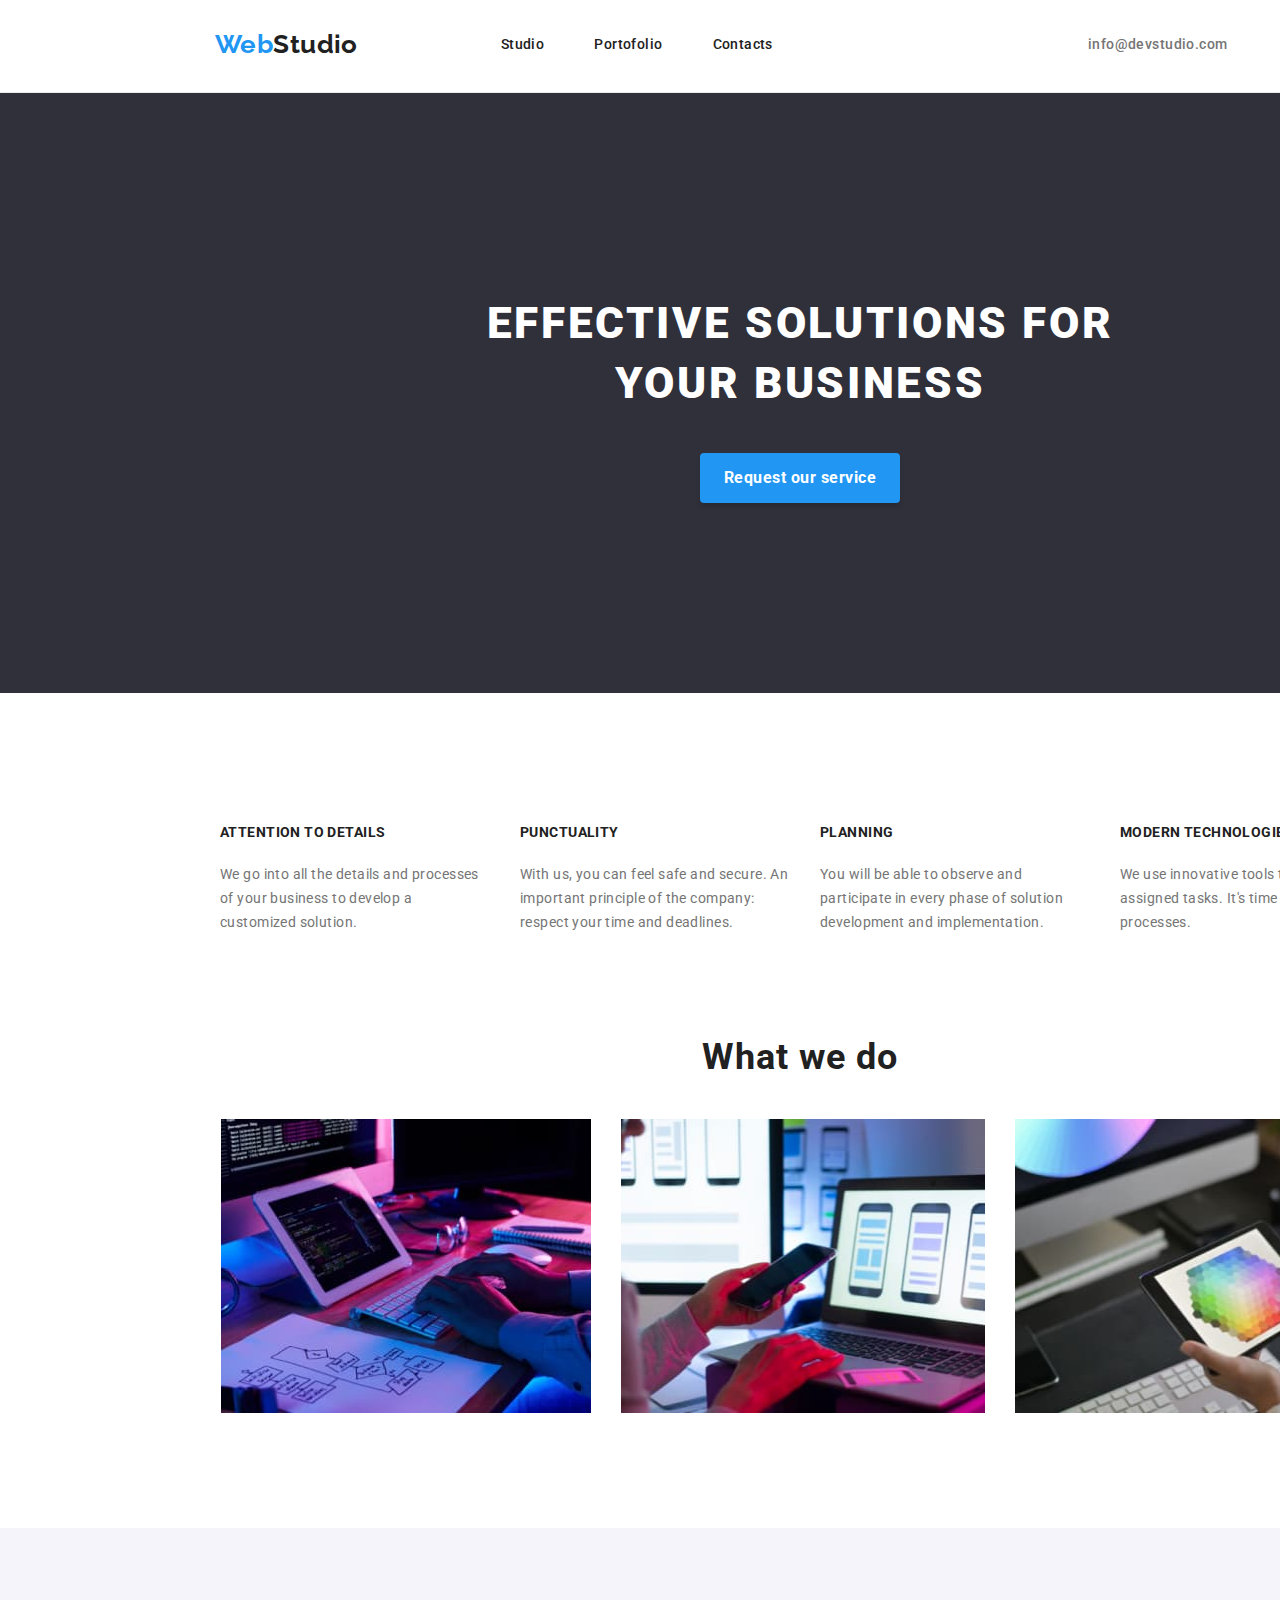
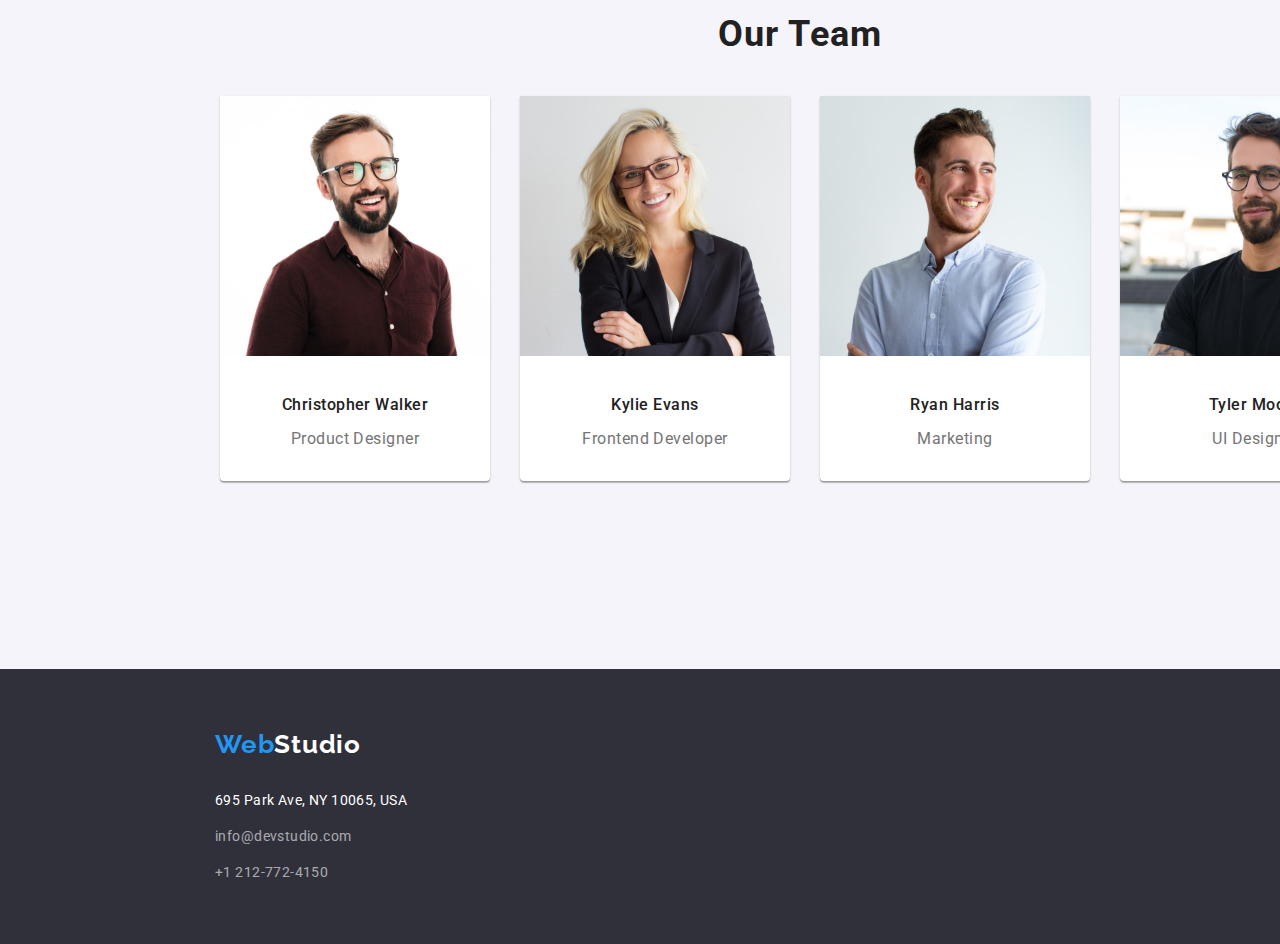
==== index.html @ ba63d9e7 "modificari finale" ====
<!DOCTYPE html>
<html lang="en">
  <head>
    <meta charset="UTF-8" />
    <meta http-equiv="X-UA-Compatible" content="IE=edge" />
    <meta name="viewport" content="width=device-width, initial-scale=1.0" />
    <title>WebStudio</title>
    <link
      rel="stylesheet"
      href="https://cdnjs.cloudflare.com/ajax/libs/modern-normalize/1.0.0/modern-normalize.min.css"
    />
    <link rel="stylesheet" href="css/styles.css" />
  </head>
  <style>
    ul {
      list-style-type: none;
    }
    li {
      list-style-type: none;
    }
  </style>
  <body>
    <header class="global-header">
      <div class="container">
        <nav class="main-navigation">
          <ul class="section-header">
            <li>
              <a class="logo" href="index.html"><span>Web</span>Studio</a>
            </li>

            <li><a href="index.html">Studio</a></li>

            <li>
              <a
                href="portofolio.html"
                link="http://127.0.0.1:5500/portofolio.html"
                >Portofolio</a
              >
            </li>
            <li>
              <a href="contacts.html">Contacts</a>
            </li>
          </ul>

          <ul class="contact-section">
            <li>
              <a class="mail" href="mailto:info@devstudio.com"
                >info@devstudio.com</a
              >
            </li>
            <li>
              <a class="telephone" href="tel:12127724150">+1 212-772-4150</a>
            </li>
          </ul>
        </nav>
      </div>
    </header>
    <main>
      <section class="section hero-section">
        <div class="container">
          <h1 class="header-title">EFFECTIVE SOLUTIONS FOR YOUR BUSINESS</h1>
          <button class="btn" type="button">Request our service</button>
        </div>
      </section>
      <section class="section">
        <div class="container">
          <ul class="section-items">
            <li class="item">
              <h4 class="item-title">ATTENTION TO DETAILS</h4>
              <p class="item-text">
                We go into all the details and processes of your business to
                develop a customized solution.
              </p>
            </li>
            <li class="item">
              <h4 class="item-title">PUNCTUALITY</h4>
              <p class="item-text">
                With us, you can feel safe and secure. An important principle of
                the company: respect your time and deadlines.
              </p>
            </li>
            <li class="item">
              <h4 class="item-title">PLANNING</h4>
              <p class="item-text">
                You will be able to observe and participate in every phase of
                solution development and implementation.
              </p>
            </li>
            <li class="item">
              <h4 class="item-title">MODERN TECHNOLOGIES</h4>
              <p class="item-text">
                We use innovative tools to solve assigned tasks. It's time to
                simplify work processes.
              </p>
            </li>
          </ul>

          <h2 class="main-section-title">What we do</h2>
          <ul class="section-pictures">
            <li>
              <img
                src="./images/tablet.jpg"
                alt="tablet coding"
                width="370px"
                height="294px"
              />
            </li>
            <li>
              <img
                class="project-images"
                src="./images/laptop.jpg"
                alt="laptop work"
                width="370px"
                height="294px"
              />
            </li>
            <li>
              <img
                class="project-images"
                src="./images/colors.jpg"
                alt="tablet colors"
                width="370px"
                height="294px"
              />
            </li>
          </ul>
        </div>
      </section>
      <section class="section section-team">
        <div class="container">
          <h2 class="main-section-title team-title">Our Team</h2>
          <ul class="cards">
            <li>
              <div class="card">
                <img class="team-pictures" src="./images/Christopher.jpg"
                alt="team member" width: 270px height: 260px;/>

                <h4 class="card-title">Christopher Walker</h4>
                <p class="card-text">Product Designer</p>
              </div>
            </li>
            <li>
              <div class="card">
                <img class="team-pictures" src="./images/Kylie.jpg" alt="team
                member" width: 270px height: 260px; />

                <h4 class="card-title">Kylie Evans</h4>
                <p class="card-text">Frontend Developer</p>
              </div>
            </li>
            <li>
              <div class="card">
                <img class="team-pictures" src="./images/Ryan.jpg" alt="team
                member" width: 270px height: 260px;/>

                <h4 class="card-title">Ryan Harris</h4>
                <p class="card-text">Marketing</p>
              </div>
            </li>
            <li>
              <div class="card">
                <img class="team-pictures" src="./images/Tyler.jpg" alt="team
                member" width: 270px height: 260px; />

                <h4 class="card-title">Tyler Moore</h4>
                <p class="card-text">UI Designer</p>
              </div>
            </li>
          </ul>
        </div>
      </section>
    </main>
    <footer>
      <div class="container footer-container">
        <a class="footer-logo" href="index.html"><span>Web</span>Studio</a>
        <address class="footer-address">
          695 Park Ave, NY 10065, USA <br />
          <a class="footer-section" href="mailto:info@devstudio.com"
            >info@devstudio.com</a
          >
          <a class="footer-section" href="tel:12127724150">+1 212-772-4150</a>
        </address>
      </div>
    </footer>
  </body>
</html>
---- css/styles.css ----
@import url(https://fonts.googleapis.com/css2?family=Raleway:wght@700&family=Roboto:wght@400;500;700;900&display=swap);
:root {
  --link-color: #2196f3;
  --text-color: #ffffff;
  --heading-color: #212121;
  --alternative-color: #2f303a;
  --text-font-family: "Roboto", sans-serif;
  --logo-font-family: "Raleway", sans-serif;
}

.global-header {
  display: flex;
  border-bottom: 1px solid #ececec;
}

header,
body,
footer {
  width: 1600px;
}

*,
::after,
::before {
  box-sizing: border-box;
}

.container {
  width: 1600px;
  margin: auto;
}

.container-flex {
  display: flex;
  justify-content: center;
  margin-top: 94px;
  margin-bottom: 50px;
}

.section {
  padding-top: 94px;
  padding-bottom: 94px;
}

.section-header {
  display: flex;
  margin-right: 385px;
  font-weight: 500;
  margin-top: 32px;
  margin-bottom: 32px;
}

.header-elements {
  margin-top: 32px;
  margin-bottom: 32px;
}

.mail {
  font-family: "Roboto";
  font-style: normal;
  font-weight: 500;
  font-size: 14px;
  color: #757575;
  margin-left: -160px;
}

.telephone {
  font-family: "Roboto";
  font-style: normal;
  font-weight: 500;
  font-size: 14px;
  color: #757575;
}

.section-header li {
  margin-right: 50px;
}

.main-navigation {
  display: flex;
}

.contact-section {
  display: flex;
  font-size: 14px;
  margin-top: 32px;
  margin-bottom: 32px;
}

.contact-section li {
  margin-right: 40px;
}

.logo {
  color: var(--heading-color);
  font-family: var(--logo-font-family);
  font-weight: 700;
  font-size: 26px;
  margin-right: 93px;
  margin-top: 24px;
  margin-bottom: 25px;
  margin-left: 175px;
}

span {
  color: var(--link-color);
}

.section-items {
  display: flex;
  justify-content: center;
  align-items: center;
  padding-left: 40px;
}

.item {
  margin-right: 30px;
}

.item-title {
  font-family: "Roboto";
  font-style: normal;
  font-weight: 700;
  font-size: 14px;
  letter-spacing: 0.03em;
  text-transform: uppercase;
}

.item-text {
  font-family: "Roboto";
  font-style: normal;
  font-weight: 400;
  font-size: 14px;
  letter-spacing: 0.03em;
  width: 270px;
  height: 75px;
}

.section-pictures {
  display: flex;
  justify-content: center;
  align-items: center;
  margin-top: 50px;
  padding-left: 30px;
}

.section-pictures li {
  margin-right: 30px;
}

.main-section-title {
  text-align: center;
  font-weight: 700;
  font-size: 36px;
  letter-spacing: 0.03em;
  margin-top: 94px;
}

.section-team {
  background-color: #f5f4fa;
}

.hero-section {
  background-color: var(--alternative-color);
  font-family: var(--text-font-family);
  font-style: normal;
  color: var(--text-color);
  margin: 0;
  height: 600px;
}

.header-title {
  display: flex;
  justify-content: center;
  font-weight: 900;
  font-size: 44px;
  line-height: 60px;
  text-align: center;
  letter-spacing: 0.06em;
  text-transform: uppercase;
  margin: 106px 452px 0px 452px;
}

.btn {
  font-family: var(--text-font-family);
  background-color: var(--link-color);
  color: var(--text-color);
  font-size: 16px;
  font-weight: 700;
  cursor: pointer;
  box-shadow: 0px 4px 4px rgba(0, 0, 0, 0.15);
  border-radius: 4px;
  width: 200px;
  height: 50px;
  margin: 40px auto 210px 700px;
}
body {
  font-family: var(--text-font-family);
  font-weight: 500;
  font-size: 14px;
  line-height: 24px;
  color: #757575;
  letter-spacing: 0.03em;
}

.team-title {
  padding-bottom: 50px;
  margin: 0;
}

.card {
  background-color: white;
  box-shadow: 0px 1px 3px rgba(0, 0, 0, 0.12), 0px 1px 1px rgba(0, 0, 0, 0.14),
    0px 2px 1px rgba(0, 0, 0, 0.2);
  border-radius: 0px 0px 4px 4px;
  margin-right: 30px;
  margin-bottom: 94px;
}

.card-portofolio {
  background: #ffffff;
  border: 1px solid #eeeeee;
  width: 370px;
  height: 404px;
  margin-right: 30px;
  margin-bottom: 30px;
}

.project-images {
  width: 364px;
  height: 294px;
  left: 615px;
  top: 262px;
}
.card-title {
  display: flex;
  justify-content: center;
  margin-top: 30px;
  margin-bottom: 0;
  font-size: 16px;
  letter-spacing: 0.03em;
  font-weight: 500;
}

.card-title-portofolio {
  font-family: "Roboto";
  font-style: normal;
  font-weight: 700;
  font-size: 18px;
  letter-spacing: 0.06em;
  color: #212121;
  margin: 20px 24px 4px;
}

.card-text {
  display: flex;
  justify-content: center;
  padding-bottom: 30px;
  margin-top: 10px;
  font-size: 16px;
  letter-spacing: 0.03em;
  font-weight: 400;
}

.card-text-portofolio {
  margin-bottom: 20px;
  font-size: 16px;
  margin-top: 0;
  margin-left: 24px;
  margin-right: 24px;
}

.cards {
  display: flex;
  justify-content: center;
  margin: 0;
}

.cards-portofolio {
  display: flex;
  justify-content: center;
  flex-wrap: wrap;
  margin-bottom: 64px;
}

h2 {
  color: #212121;
  font: "Roboto";
  font-weight: 700;
  letter-spacing: 0.03em;
  font-size: 36px;
}

h4 {
  font-size: 18px;
  letter-spacing: 0.06em;
  color: var(--heading-color);
}

a {
  color: var(--heading-color);
  text-decoration: none;
}

a:hover {
  color: var(--link-color);
}

.footer-container {
  background-color: var(--alternative-color);
  color: var(--text-color);
  font-family: var(--text-font-family);
  font-style: normal;
}
footer {
  background-color: var(--alternative-color);
}
.footer-logo {
  color: var(--text-color);
  font-family: var(--logo-font-family);
  font-size: 26px;
  font-weight: 700;
  line-height: 31px;
  letter-spacing: 0.03em;
  margin-left: 215px;
  display: flex;
  padding-top: 60px;
  padding-bottom: 28px;
}

.address:focus {
  color: var(--link-color);
}

.footer-address {
  margin-left: 215px;
  font-family: "Roboto";
  font-style: normal;
  font-weight: 400;
  padding-bottom: 60px;
}

.footer-section {
  font-family: var(--text-font-family);
  font-style: normal;
  font-size: 14px;
  font-weight: 400;
  letter-spacing: 0.03em;
  color: rgba(255, 255, 255, 0.6);
  display: flex;
  margin-top: 12px;
}

.vector {
  padding-left: 40px;
}

button li {
  margin-right: 8px;
}

button {
  cursor: pointer;
  width: 96px;
  height: 38px;
  font-family: "Roboto";
  font-style: normal;
  font-weight: 500;
  font-size: 16px;
  text-align: center;
  letter-spacing: 0.03em;
  border: 0;
  color: #212121;
  background: #f5f4fa;
  border-radius: 4px;
}

.team-pictures {
  width: 270px;
  height: 260px;
}
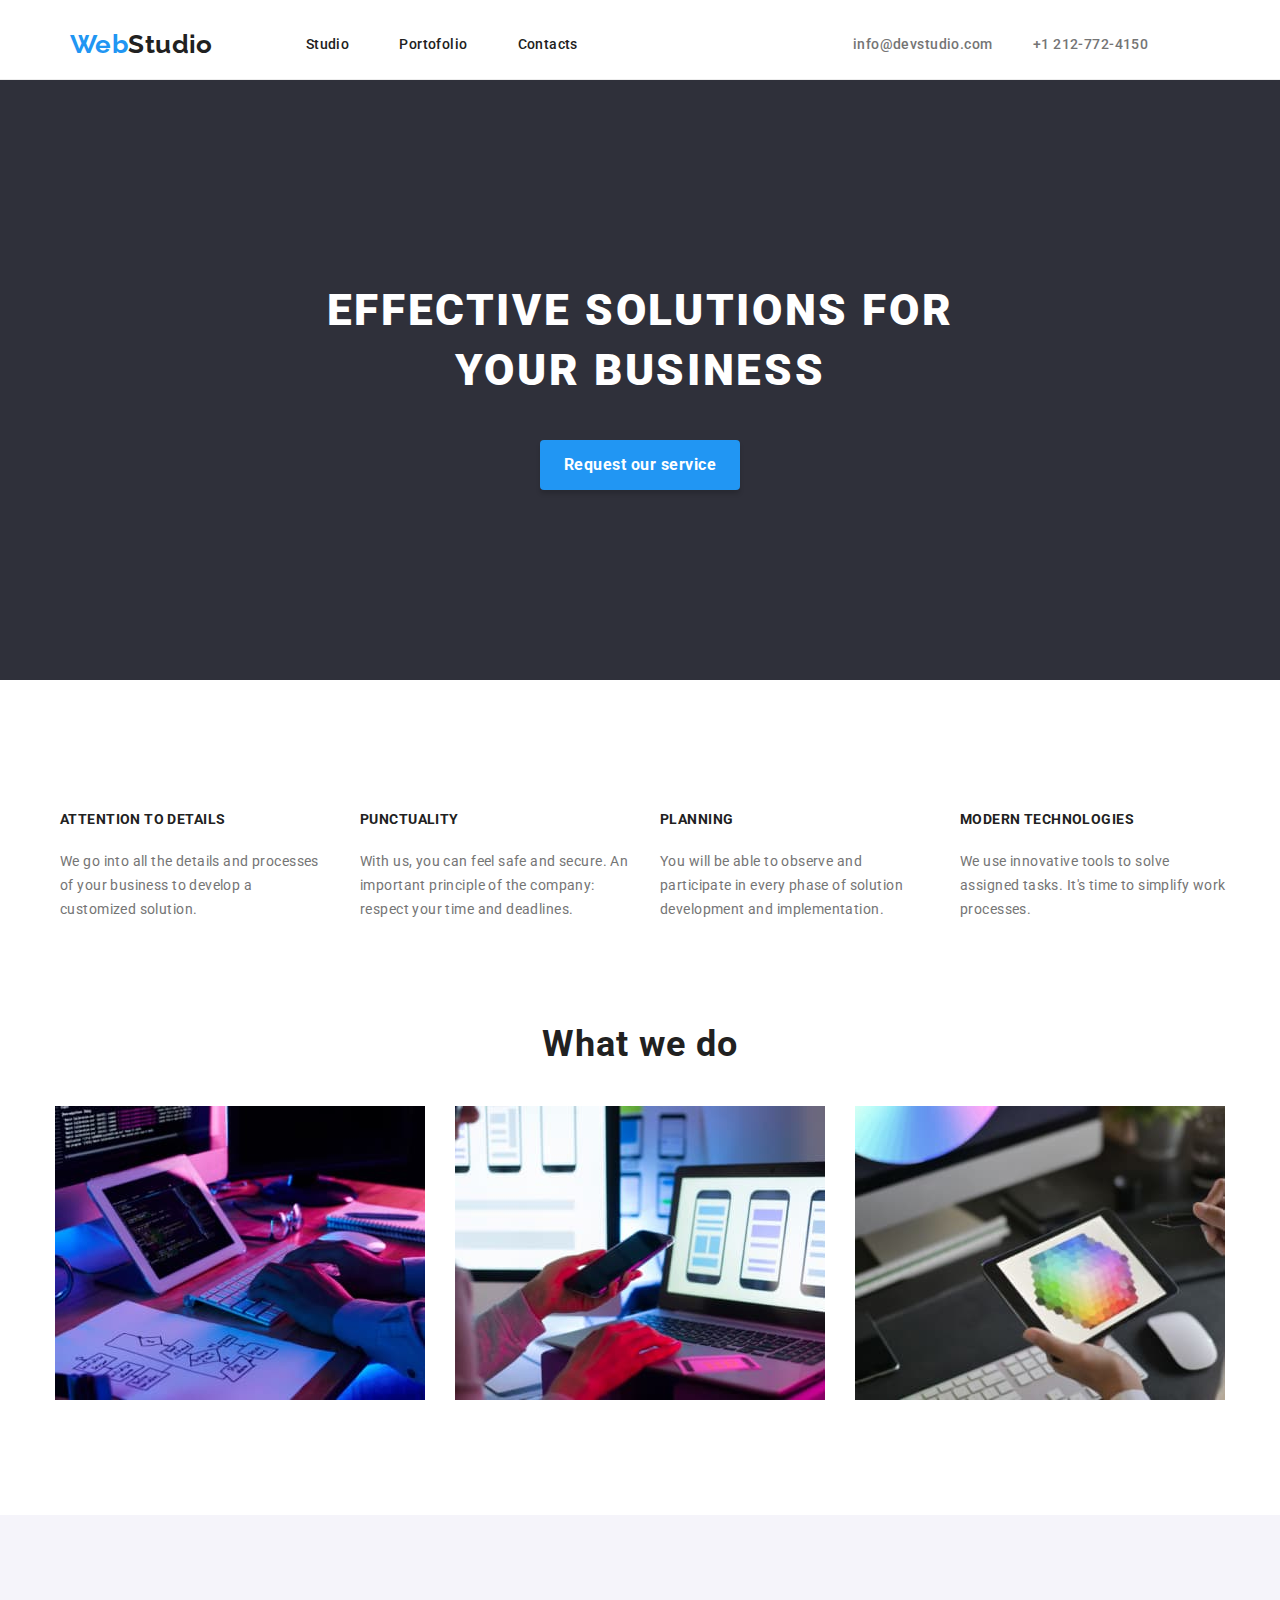
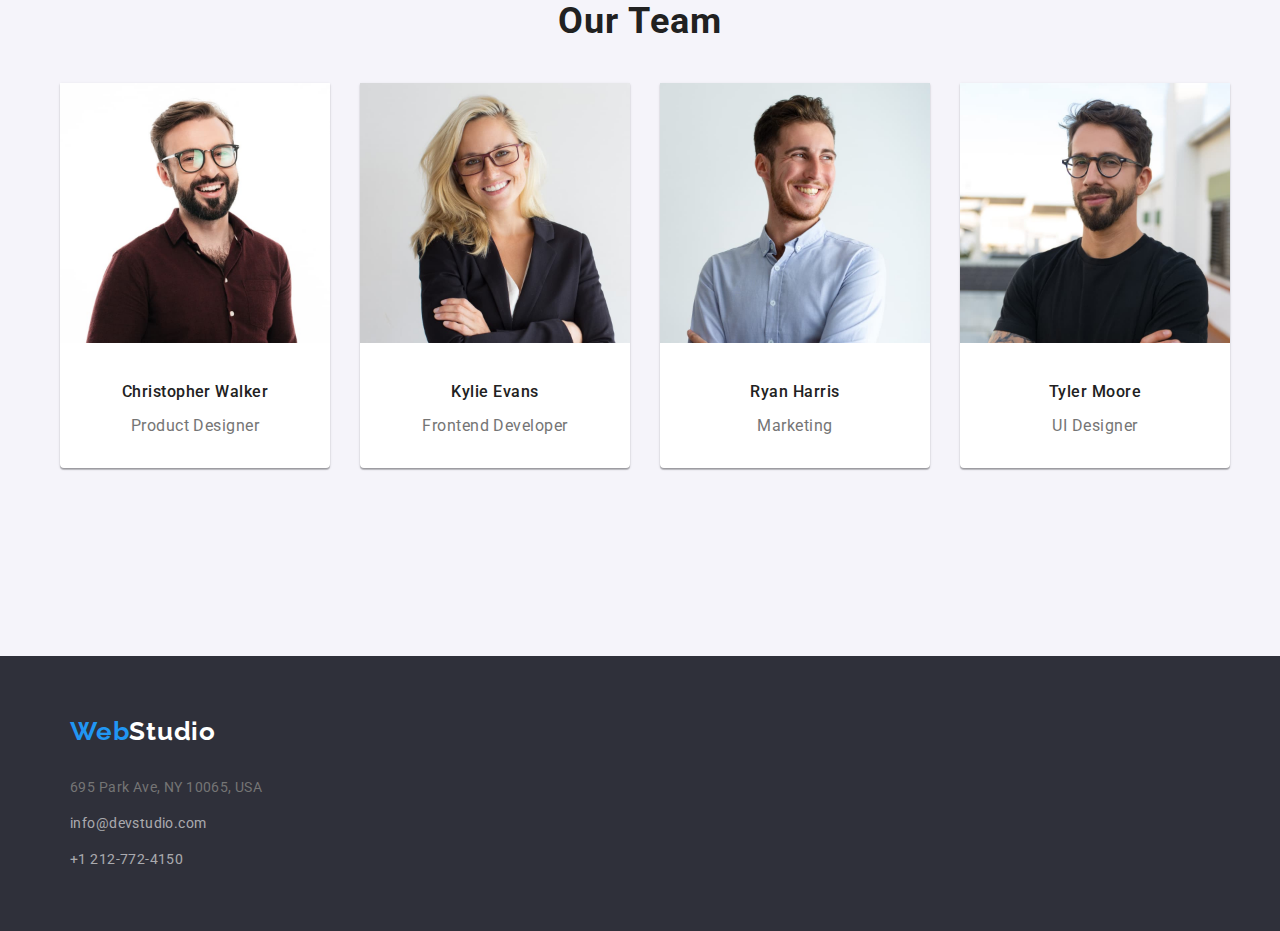
==== commit 746a00df: "final !" ====
--- a/index.html
+++ b/index.html
@@ -23,35 +23,36 @@
     <header class="global-header">
       <div class="container">
         <nav class="main-navigation">
-          <ul class="section-header">
-            <li>
-              <a class="logo" href="index.html"><span>Web</span>Studio</a>
-            </li>
-
-            <li><a href="index.html">Studio</a></li>
-
-            <li>
-              <a
-                href="portofolio.html"
-                link="http://127.0.0.1:5500/portofolio.html"
-                >Portofolio</a
-              >
-            </li>
-            <li>
-              <a href="contacts.html">Contacts</a>
-            </li>
-          </ul>
-
-          <ul class="contact-section">
-            <li>
-              <a class="mail" href="mailto:info@devstudio.com"
-                >info@devstudio.com</a
-              >
-            </li>
-            <li>
-              <a class="telephone" href="tel:12127724150">+1 212-772-4150</a>
-            </li>
-          </ul>
+          <div>
+            <ul class="section-header">
+              <li>
+                <a class="logo" href="index.html"><span>Web</span>Studio</a>
+              </li>
+              <li><a href="index.html">Studio</a></li>
+              <li>
+                <a
+                  href="portofolio.html"
+                  link="http://127.0.0.1:5500/portofolio.html"
+                  >Portofolio</a
+                >
+              </li>
+              <li>
+                <a href="contacts.html">Contacts</a>
+              </li>
+            </ul>
+          </div>
+          <div>
+            <ul class="contact-section">
+              <li>
+                <a class="mail" href="mailto:info@devstudio.com"
+                  >info@devstudio.com</a
+                >
+              </li>
+              <li>
+                <a class="telephone" href="tel:12127724150">+1 212-772-4150</a>
+              </li>
+            </ul>
+          </div>
         </nav>
       </div>
     </header>
@@ -171,7 +172,7 @@
       </section>
     </main>
     <footer>
-      <div class="container footer-container">
+      <div class="container">
         <a class="footer-logo" href="index.html"><span>Web</span>Studio</a>
         <address class="footer-address">
           695 Park Ave, NY 10065, USA <br />
--- a/css/styles.css
+++ b/css/styles.css
@@ -11,12 +11,7 @@
 .global-header {
   display: flex;
   border-bottom: 1px solid #ececec;
-}
-
-header,
-body,
-footer {
-  width: 1600px;
+  height: 80px;
 }
 
 *,
@@ -26,7 +21,7 @@
 }
 
 .container {
-  width: 1600px;
+  width: 1200px;
   margin: auto;
 }
 
@@ -48,47 +43,41 @@
   font-weight: 500;
   margin-top: 32px;
   margin-bottom: 32px;
-}
-
-.header-elements {
+  padding-inline-start: 0;
+}
+
+.mail {
+  font-family: "Roboto";
+  font-style: normal;
+  font-weight: 500;
+  font-size: 14px;
+  color: #757575;
+  margin-left: -160px;
+}
+
+.telephone {
+  font-family: "Roboto";
+  font-style: normal;
+  font-weight: 500;
+  font-size: 14px;
+  color: #757575;
+  margin-left: 20px;
+}
+
+.section-header li + li {
+  margin-right: 50px;
+}
+
+.main-navigation {
+  display: flex;
+}
+
+.contact-section {
+  display: flex;
+  font-size: 14px;
   margin-top: 32px;
   margin-bottom: 32px;
-}
-
-.mail {
-  font-family: "Roboto";
-  font-style: normal;
-  font-weight: 500;
-  font-size: 14px;
-  color: #757575;
-  margin-left: -160px;
-}
-
-.telephone {
-  font-family: "Roboto";
-  font-style: normal;
-  font-weight: 500;
-  font-size: 14px;
-  color: #757575;
-}
-
-.section-header li {
-  margin-right: 50px;
-}
-
-.main-navigation {
-  display: flex;
-}
-
-.contact-section {
-  display: flex;
-  font-size: 14px;
-  margin-top: 32px;
-  margin-bottom: 32px;
-}
-
-.contact-section li {
-  margin-right: 40px;
+  padding-inline-start: 0;
 }
 
 .logo {
@@ -99,7 +88,7 @@
   margin-right: 93px;
   margin-top: 24px;
   margin-bottom: 25px;
-  margin-left: 175px;
+  margin-left: 30px;
 }
 
 span {
@@ -178,7 +167,7 @@
   text-align: center;
   letter-spacing: 0.06em;
   text-transform: uppercase;
-  margin: 106px 452px 0px 452px;
+  margin: 106px 252px 0px 252px;
 }
 
 .btn {
@@ -192,7 +181,7 @@
   border-radius: 4px;
   width: 200px;
   height: 50px;
-  margin: 40px auto 210px 700px;
+  margin: 40px 500px 210px 500px;
 }
 body {
   font-family: var(--text-font-family);
@@ -227,7 +216,7 @@
 }
 
 .project-images {
-  width: 364px;
+  width: 370px;
   height: 294px;
   left: 615px;
   top: 262px;
@@ -281,6 +270,7 @@
   justify-content: center;
   flex-wrap: wrap;
   margin-bottom: 64px;
+  padding-left: 0;
 }
 
 h2 {
@@ -306,12 +296,6 @@
   color: var(--link-color);
 }
 
-.footer-container {
-  background-color: var(--alternative-color);
-  color: var(--text-color);
-  font-family: var(--text-font-family);
-  font-style: normal;
-}
 footer {
   background-color: var(--alternative-color);
 }
@@ -322,7 +306,8 @@
   font-weight: 700;
   line-height: 31px;
   letter-spacing: 0.03em;
-  margin-left: 215px;
+  margin-left: 30px;
+
   display: flex;
   padding-top: 60px;
   padding-bottom: 28px;
@@ -338,6 +323,7 @@
   font-style: normal;
   font-weight: 400;
   padding-bottom: 60px;
+  margin-left: 30px;
 }
 
 .footer-section {
@@ -349,10 +335,6 @@
   color: rgba(255, 255, 255, 0.6);
   display: flex;
   margin-top: 12px;
-}
-
-.vector {
-  padding-left: 40px;
 }
 
 button li {
